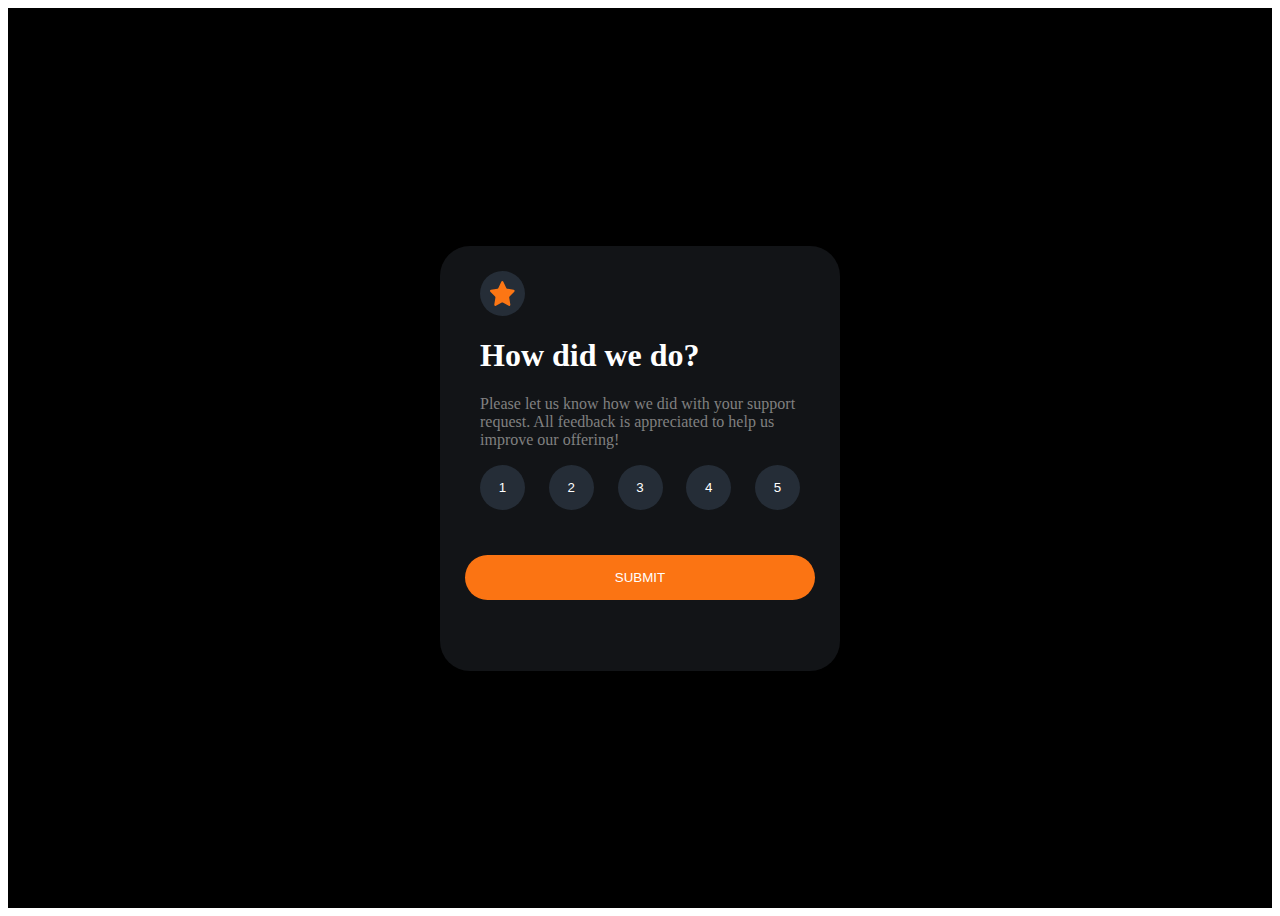
==== thank-you.html @ 1066253d "thankyou page" ====
<!DOCTYPE html>
<html lang="en">
<head>
    <meta charset="UTF-8">
    <meta http-equiv="X-UA-Compatible" content="IE=edge">
    <meta name="viewport" content="width=device-width, initial-scale=1.0">
    <link rel="stylesheet" href="/style.css">
    <title>Frontend Mentor | Interactive rating component</title>
</head>
<body>
    <div class="container">
        <div class="card">
          <div class="text-container">
            <div class="star-container">
              <img src="/images/icon-star.svg">
            </div>
            
            <h1>How did we do?</h1>
            <p> Please let us know how we did with your support request. All feedback is appreciated 
              to help us improve our offering!</p>
          </div>
          <div class="button-container">
            <button class="rate-button">1</button>
            <button class="rate-button">2</button>
            <button class="rate-button">3</button>
            <button class="rate-button">4</button>
            <button class="rate-button">5</button>
          </div>
          <div class="submit-container">
            <div id="submit-button">
              <button>SUBMIT</button>
            </div>
          </div>
          
      
        </div>
      </div>
    
</body>
</html>
---- style.css ----
:root{
--Orange: hsl(25, 97%, 53%);


--White: hsl(0, 0%, 100%);
--Light-Grey: hsl(217, 12%, 63%);
--Medium-Grey: hsl(216, 12%, 54%);
--Dark-Blue: hsl(213, 19%, 18%);
--Very-Dark-Blue: hsl(216, 12%, 8%);
}

.container{
    background-color: black;
    height: 100vh;
    display: flex;
    justify-content: center;
    align-items: center;    
}
.card{
    background-color: var(--Very-Dark-Blue);
    width: 400px;
    height: 400px;
    border-radius: 30px;
    display: block;
    padding-top: 25px;
}

.text-container{
    display: block;
    padding-left: 40px;
    padding-right: 40px;
}

.text-container h1{
    color: white;
}

.text-container p{

    color: gray;
}

.rate-button{
    border-radius: 100%;
    width: 45px;
    height: 45px;
    color: white;
    background-color: var(--Medium-Grey);
    cursor: pointer;
}

.star-container{
    background-color: var(--Dark-Blue);
    height: 45px;
    width: 45px;
    border-radius: 100%;
    display: flex;
    justify-content: center;
    align-items: center;
}

.button-container{

    display: flex;
    justify-content: space-between;
    border-style: none;
    padding-left: 40px;
    padding-right: 40px;
}

.button-container button{
    border: none;
    background-color: var(--Dark-Blue);
}

#submit-button button{
    border: none;
    background-color: var(--Orange);
    border-radius: 3rem;
    height: 45px;
    width: 350px;
    color: white;
    cursor: pointer;
}

.submit-container{
    display: flex;
    justify-content: center;
    padding-top: 45px;
} 

.star-container img{
    width: 25px;
    height: 25px;
    display: flex;
    /* padding: 10px 10px 10px 10px; */

}
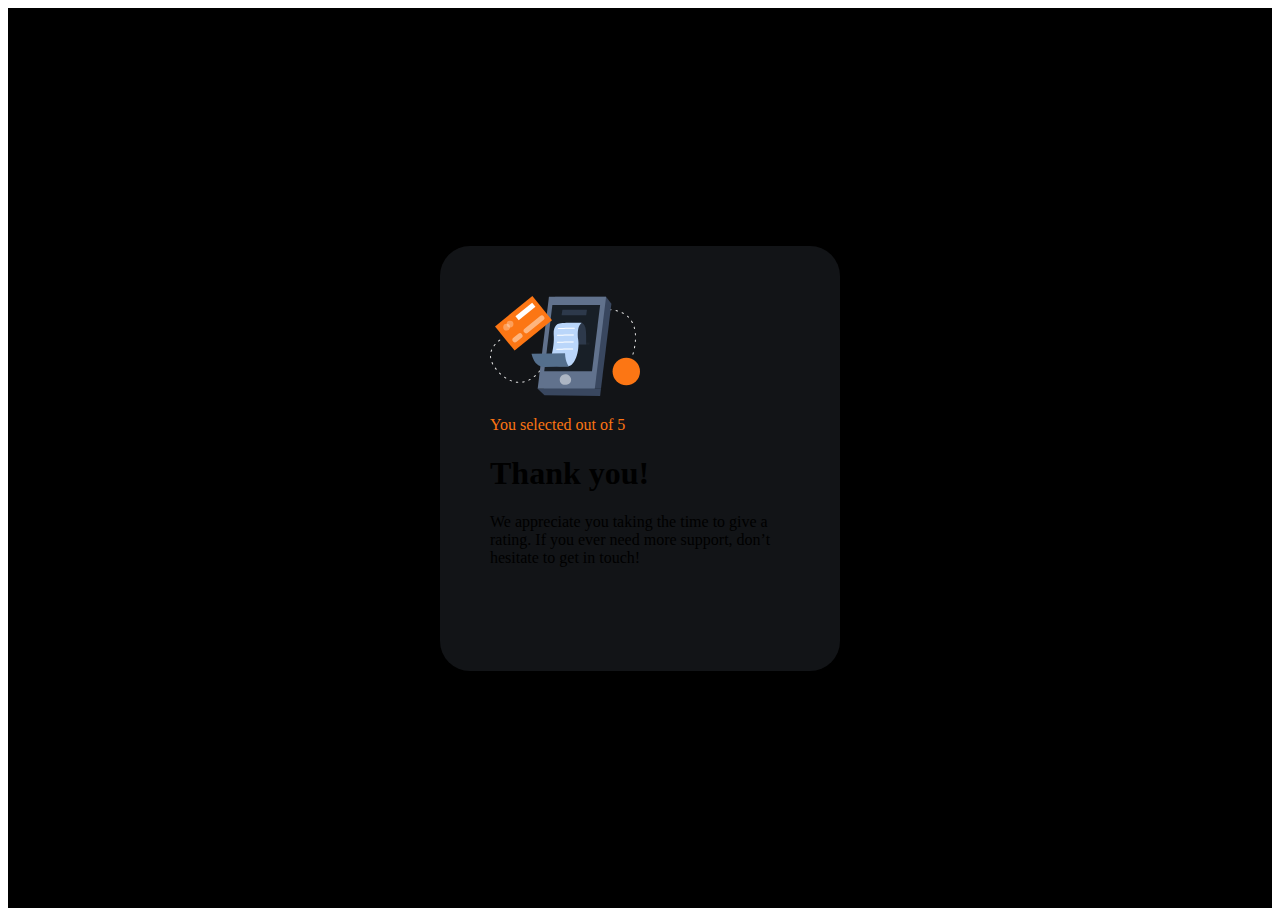
==== commit c28aa71b: "centering card contents, leaving work" ====
--- a/thank-you.html
+++ b/thank-you.html
@@ -9,29 +9,18 @@
 </head>
 <body>
     <div class="container">
-        <div class="card">
-          <div class="text-container">
-            <div class="star-container">
-              <img src="/images/icon-star.svg">
-            </div>
-            
-            <h1>How did we do?</h1>
-            <p> Please let us know how we did with your support request. All feedback is appreciated 
-              to help us improve our offering!</p>
+        <div class="thankyou-card">
+          <div class="card-contents">
+            <img src="/images/illustration-thank-you.svg"><br>
+            <p id="result-text">You selected <!-- Add rating here --> out of 5</p>
+            <h1 id="thankyou-header">Thank you!</h1>
+            <p>We appreciate you taking the time to give a rating. If you ever need more support, 
+              don’t hesitate to get in touch!</p>
           </div>
-          <div class="button-container">
-            <button class="rate-button">1</button>
-            <button class="rate-button">2</button>
-            <button class="rate-button">3</button>
-            <button class="rate-button">4</button>
-            <button class="rate-button">5</button>
-          </div>
-          <div class="submit-container">
-            <div id="submit-button">
-              <button>SUBMIT</button>
-            </div>
-          </div>
+
           
+          
+                  
       
         </div>
       </div>
--- a/style.css
+++ b/style.css
@@ -94,5 +94,34 @@
     height: 25px;
     display: flex;
     /* padding: 10px 10px 10px 10px; */
+}
 
+/* ###########################Thank you card###################### */
+
+.thankyou-card{
+    background-color: var(--Very-Dark-Blue);
+    width: 400px;
+    height: 400px;
+    border-radius: 30px;
+    display:flex;
+    padding-top: 25px;
+    justify-content: center;
+
+}
+
+.thankyou-card img{
+    /* justify-content: center; */
+    /* padding-left: 25px; */
+    padding-top: 25px;
+    width: 150px;
+    height: 100px;
+}
+
+#result-text{
+    color: var(--Orange);
+}
+
+.card-contents{
+    padding-left: 50px;
+    padding-right: 50px;
 }